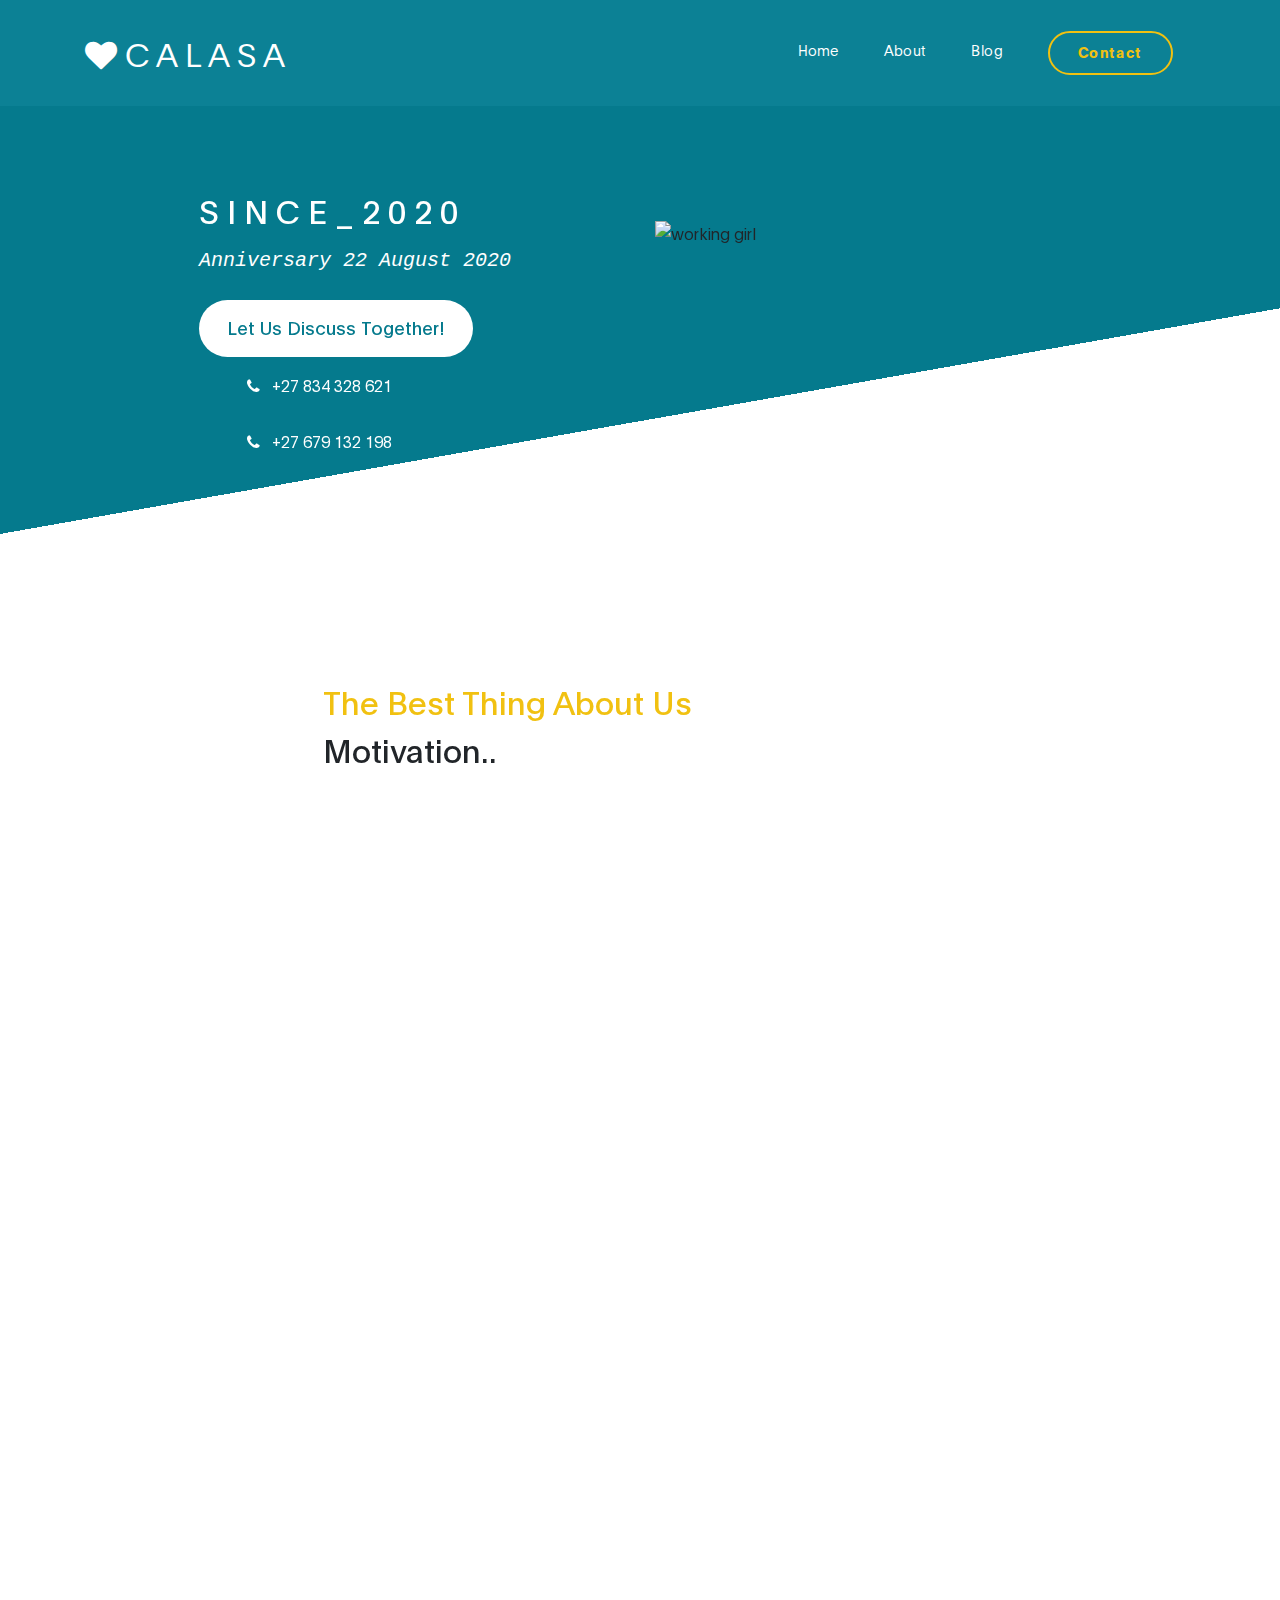
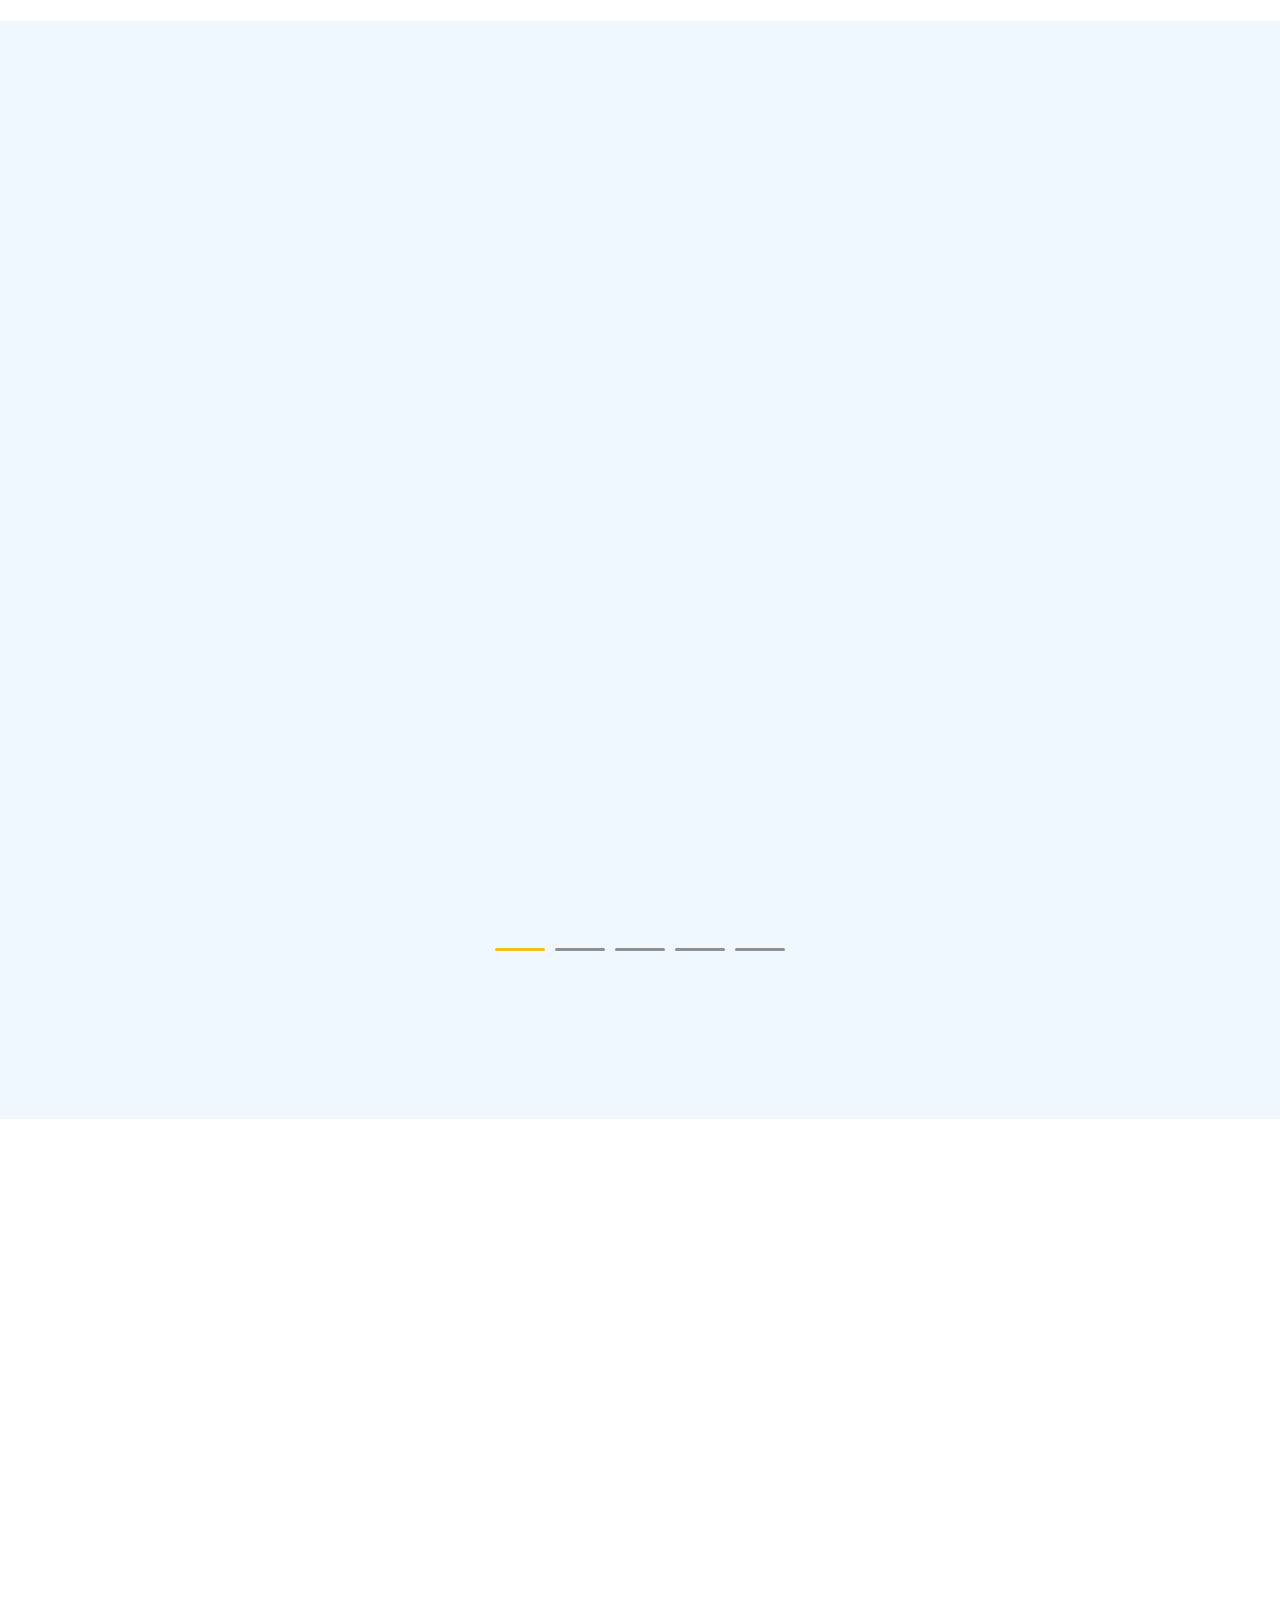
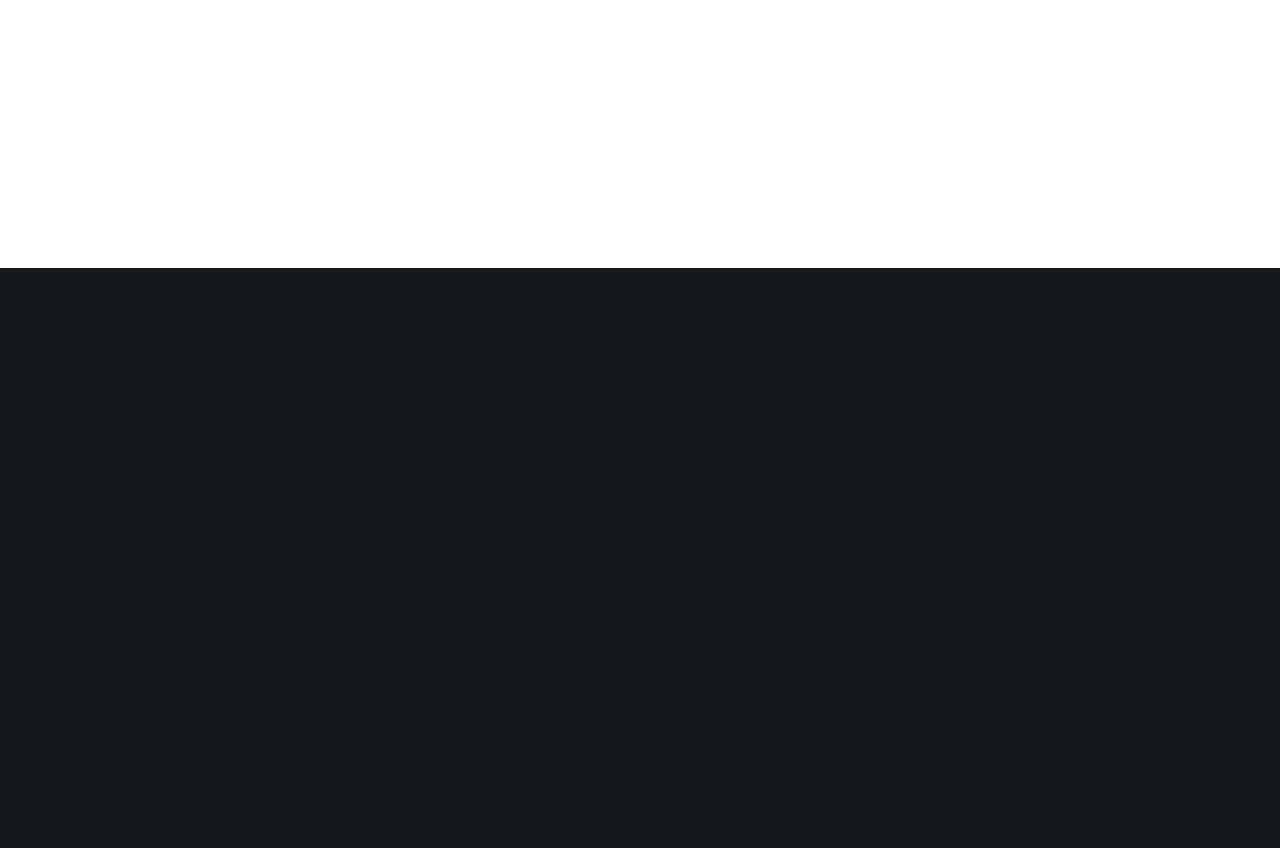
==== index.html @ d248d994 "Add files via upload" ====
<!DOCTYPE html>
<html lang="en">
<head>

     <title>CALASA</title>
<!--

CALASA 

https://calasa.com

-->
     <meta charset="UTF-8">
     <meta http-equiv="X-UA-Compatible" content="IE=Edge">
     <meta name="description" content="">
     <meta name="keywords" content="">
     <meta name="author" content="">
     <meta name="viewport" content="width=device-width, initial-scale=1, maximum-scale=1">

     <link rel="stylesheet" href="css/bootstrap.min.css">
     <link rel="stylesheet" href="css/font-awesome.min.css">
     <link rel="stylesheet" href="css/aos.css">
     <link rel="stylesheet" href="css/owl.carousel.min.css">
     <link rel="stylesheet" href="css/owl.theme.default.min.css">

     <!-- MAIN CSS -->
     <link rel="stylesheet" href="css/templatemo-digital-trend.css">

</head>
<body>

     <!-- MENU BAR -->
     <nav class="navbar navbar-expand-lg">
        <div class="container">
            <a class="navbar-brand" href="index.html">
              <i class="fa fa-heart"></i>
              C A L A S A 
            </a>

            <button class="navbar-toggler" type="button" data-toggle="collapse" data-target="#navbarNav" aria-controls="navbarNav" aria-expanded="false"
                aria-label="Toggle navigation">
                <span class="navbar-toggler-icon"></span>
            </button>

            <div class="collapse navbar-collapse" id="navbarNav">
                <ul class="navbar-nav ml-auto">
                    <li class="nav-item">
                        <a href="#about" class="nav-link smoothScroll">Home</a>
                    </li>
                    <li class="nav-item">
                        <a href="#project" class="nav-link smoothScroll">About</a>
                    </li>
                    <li class="nav-item">
                        <a href="blog.html" class="nav-link">Blog</a>
                    </li>
                    <li class="nav-item">
                        <a href="contact.html" class="nav-link contact">Contact</a>
                    </li>
                </ul>
            </div>
        </div>
    </nav>


     <!-- HERO -->
     <section class="hero hero-bg d-flex justify-content-center align-items-center">
               <div class="container">
                    <div class="row">

                        <div class="col-lg-6 col-md-10 col-12 d-flex flex-column justify-content-center align-items-center">
                              <div class="hero-text">

                                   <h2 class="text-white" data-aos="fade-up">S I N C E _ 2 0 2 0 </h2>
<h5><cite><samp  class="text-white" data-aos="fade-up">Anniversary 22 August 2020<cite></samp></h5>


                                   <a href="contact.html" class="custom-btn btn-bg btn mt-3" data-aos="fade-up" data-aos-delay="100">Let Us Discuss Together!</a>

                                   <strong class="d-block py-3 pl-5 text-white" data-aos="fade-up" data-aos-delay="200"><i class="fa fa-phone mr-2"></i> +27 834 328 621</strong><strong class="d-block py-3 pl-5 text-white" data-aos="fade-up" data-aos-delay="200"><i class="fa fa-phone mr-2"></i> +27 679 132 198</strong>
                              </div>
                        </div>

                        <div class="col-lg-6 col-12">
                          <div class="hero-image" data-aos="fade-up" data-aos-delay="300">

                            <img src="images/working-girl.png" class="img-fluid" alt="working girl">
                          </div>
                        </div>

                    </div>
               </div>
     </section>


     <!-- ABOUT -->
     <section class="about section-padding pb-0" id="about">
          <div class="container">
               <div class="row">

                    <div class="col-lg-7 mx-auto col-md-10 col-12">
                         <div class="about-info">

                              <h2 class="mb-4" data-aos="fade-up"> <strong>The Best Thing About Us</strong> Motivation..</h2>

                              <p class="mb-0" data-aos="fade-up"><cite><samp> Couples who fight often are most likely stronger than couples who do not. 
                                But it's not the fighting makes them stronger it's what takes place after the fighting; The making up. it's coming to the
                                realization that your relationship is more important your differences. 
                              <br><br>It involves acts of forgiveness and acceptance of one's mistakes.You fight and you learn something new about the person.
                                That's how it works. Real relationship aren't perfect, and perfect relationships aren't real #calasa<cite></samp> </p>
                         </div>
                            <p></p>
                            <p></p>
                            <p></p>

                         <div class="about-image" data-aos="fade-up" data-aos-delay="200">

                          <img src="images/office.png" class="img-fluid" alt="office">
                        </div>
                    </div>

               </div>
          </div>
     </section>


     <!-- PROJECT -->
     <section class="project section-padding" id="project">
          <div class="container-fluid">
               <div class="row">

                    <div class="col-lg-12 col-12">

                        <h2 class="mb-5 text-center" data-aos="fade-up">
                            Please take a look through our
                            <strong>profile</strong>
                        </h2>

                         <div class="owl-carousel owl-theme" id="project-slide">
                              <div class="item project-wrapper" data-aos="fade-up" data-aos-delay="100">
                                   <img src="images/project/project-image01.jpg" class="img-fluid" alt="project image">

                                   <div class="project-info">
                                        <small>Husband</small>

                                        <h3>
                                             <a href="project-detail.html">
                                                  <span>SPHESIHLE</span>
                                                  <i class="fa fa-angle-right project-icon"></i>
                                             </a>
                                        </h3>
                                   </div>
                              </div>

                              <div class="item project-wrapper" data-aos="fade-up">
                                   <img src="images/project/project-image02.jpg" class="img-fluid" alt="project image">

                                   <div class="project-info">
                                        <small>Wife</small>

                                        <h3>
                                             <a href="project-detail.html">
                                                  <span>NTOMBOKHANYO</span>
                                                  <i class="fa fa-angle-right project-icon"></i>
                                             </a>
                                        </h3>
                                   </div>
                              </div>

                              <div class="item project-wrapper" data-aos="fade-up">
                                   <img src="images/project/project-image03.jpg" class="img-fluid" alt="project image">

                                   <div class="project-info">
                                        <small>Us</small>

                                        <h3>
                                             <a href="project-detail.html">
                                                  <span>CALASA</span>
                                                  <i class="fa fa-angle-right project-icon"></i>
                                             </a>
                                        </h3>
                                   </div>
                              </div>

                              <div class="item project-wrapper" data-aos="fade-up">
                                   <img src="images/project/project-image04.jpg" class="img-fluid" alt="project image">

                                   <div class="project-info">
                                        <small>Wife</small>

                                        <h3>
                                             <a href="project-detail.html">
                                                  <span>ASAVELA</span>
                                                  <i class="fa fa-angle-right project-icon"></i>
                                             </a>
                                        </h3>
                                   </div>
                              </div>

                              <div class="item project-wrapper" data-aos="fade-up">
                                   <img src="images/project/project-image05.jpg" class="img-fluid" alt="project image">

                                   <div class="project-info">
                                        <small>Husband</small>

                                        <h3>
                                             <a href="project-detail.html">
                                                  <span>CALVIN</span>
                                                  <i class="fa fa-angle-right project-icon"></i>
                                             </a>
                                        </h3>
                                   </div>
                              </div>
                         </div>
                    </div>

               </div>
          </div>
     </section>


     <!-- TESTIMONIAL -->
     <section class="testimonial section-padding">
          <div class="container">
               <div class="row">

                    <div class="col-lg-6 col-md-5 col-12">
                        <div class="contact-image" data-aos="fade-up">

                          <img src="images/female-avatar.png" class="img-fluid" alt="website">
                        </div>
                    </div>

                    <div class="col-lg-6 col-md-7 col-12">
                      <h4 class="my-5 pt-3" data-aos="fade-up" data-aos-delay="100">ASAVELA.N KHASA</h4>

                      <div class="quote" data-aos="fade-up" data-aos-delay="200"></div>

                      <h2 class="mb-4" data-aos="fade-up" data-aos-delay="300">....</h2>

                      <p data-aos="fade-up" data-aos-delay="400">
                        <strong> </strong>

                        <span class="mx-1"></span>

                        <small>(My Love)</small>
                      </p>
                    </div>

               </div>
          </div>
     </section>


    <footer class="site-footer">
      <div class="container">
        <div class="row">

          <div class="col-lg-5 mx-lg-auto col-md-8 col-10">
            <h1 class="text-white" data-aos="fade-up" data-aos-delay="100">We make creative <strong>things</strong> only.</h1>
          </div>

          <div class="col-lg-3 col-md-6 col-12" data-aos="fade-up" data-aos-delay="200">
            <h4 class="my-4">Contact Info</h4>

            <p class="mb-1">
              <i class="fa fa-phone mr-2 footer-icon"></i> 
              +27 834 3286 21
            <p class="mb-1">
              <i class="fa fa-phone mr-2 footer-icon"></i>
              +27 679 1321 98
            </p>

            <p>
              <a href="#">
                <i class="fa fa-envelope mr-2 footer-icon"></i>
                sphecalvin17@gmail.com
                <i class="fa fa-envelope mr-2 footer-icon"></i>
                asavelakhasa6623@gmail.com
              </a>
            </p>
          </div>

          <div class="col-lg-3 col-md-6 col-12" data-aos="fade-up" data-aos-delay="300">
            <h4 class="my-4">Our Studio</h4>

            <p class="mb-1">
              <i class="fa fa-home mr-2 footer-icon"></i> 
              66 Russell streets 
Durban 
4001
            </p>
          </div>

          <div class="col-lg-4 mx-lg-auto text-center col-md-8 col-12" data-aos="fade-up" data-aos-delay="400">
            <p class="copyright-text">Copyright &copy; 2022 @calasa

            <br>
          
          </div>

          <div class="col-lg-4 mx-lg-auto col-md-6 col-12" data-aos="fade-up" data-aos-delay="500">
            
            <ul class="footer-link">
              <li><a href="#">Home</a></li>
              <li><a href="#">About</a></li>
              <li><a href="#">Privacy</a></li>
            </ul>
          </div>

          <div class="col-lg-3 mx-lg-auto col-md-6 col-12" data-aos="fade-up" data-aos-delay="600">
            <ul class="social-icon">
              <li><a href="#" class="fa fa-instagram"></a></li>
              <li><a href="#" class="fa fa-twitter"></a></li>
              <li><a href="#" class="fa fa-github"></a></li>
              <li><a href="#" class="fa fa-facebook"></a></li>
              <li><a href="#" class="fa fa-whatsapp"></a></li.                    
              <li><a href="#" class="fa fa-skype"></a></li>
            </ul>
          </div>

        </div>
      </div>
    </footer>


     <!-- SCRIPTS -->
     <script src="js/jquery.min.js"></script>
     <script src="js/bootstrap.min.js"></script>
     <script src="js/aos.js"></script>
     <script src="js/owl.carousel.min.js"></script>
     <script src="js/smoothscroll.js"></script>
     <script src="js/custom.js"></script>

</body>
</html>
---- css/templatemo-digital-trend.css ----
﻿/*

DIGITAL TREND

https://templatemo.com/tm-538-digital-trend

*/
  
  @font-face {
      font-family: 'Plain-Regular';
      src: url('../fonts/Plain-Regular.woff2') format('woff2'),
          url('../fonts/Plain-Regular.woff') format('woff');
      font-weight: normal;
      font-style: normal;
  }

  @font-face {
      font-family: 'Plain-Light';
      src: url('../fonts/Plain-Light.woff2') format('woff2'),
          url('../fonts/Plain-Light.woff') format('woff');
      font-weight: bold;
      font-style: normal;
  }

  @font-face {
      font-family: 'Plain-Bold';
      src: url('../fonts/Plain-Bold.woff2') format('woff2'),
          url('../fonts/Plain-Bold.woff') format('woff');
      font-weight: bold;
      font-style: normal;
  }

  :root {
    --primary-color:        #057a8d;
    --secondary-color:      #f1c111;
    --white-color:          #ffffff;
    --dark-color:           #171819;
    --project-bg:           #f0f8ff;
    --menu-bg:              #0c8195;

    --title-color:          #15141a;
    --gray-color:           #909090;
    --link-color:           #404040;
    --p-color:              #666262;

    --base-font-family:     'Plain-Light', sans-serif;
    --title-font-family:    'Plain-Regular', sans-serif;
    --font-bold-family:     'Plain-Bold', sans-serif;
    --font-weight-bold:     bold;

    --h1-font-size:         42px;
    --h2-font-size:         32px;
    --h3-font-size:         24px;
    --p-font-size:          18px;
    --base-font-size:       16px;
    --menu-font-size:       14px;

    --border-radius-large:  100px;
    --border-radius-small:  5px;
  }

  body {
    background: var(--white-color);
    font-family: var(--base-font-family);
  }


  /*---------------------------------------
     TYPOGRAPHY              
  -----------------------------------------*/

  h1,h2,h3,h4,h5,h6 {
    font-family: var(--title-font-family);
    line-height: inherit;
  }

  h1 {
    color: var(--title-color);
    font-size: var(--h1-font-size);
  }

  h2 {
    font-size: var(--h2-font-size);
    font-weight: 100;
  }

  h3 {
    font-size: var(--h3-font-size);
    font-weight: 100;
    margin-bottom: 0;
  }

  h4 {
    color: var(--gray-color);
    font-family: var(--base-font-family);
    font-size: var(--p-font-size);
    letter-spacing: 1px;
    text-transform: uppercase;
  }

  p {
    color: var(--p-color);
    font-size: var(--p-font-size);
    line-height: 1.5em;
  }

  b, 
  strong {
    letter-spacing: 0;
    color: var(--secondary-color);
  }


  /*  BLOCKQUOTES */
  .quote {
    position: relative;
    margin: 0;
  }

  .quote::after {
    content: "“";
    position: absolute;
    bottom: -80px;
    left: 20px;
    font-family: times;
    color: var(--gray-color);
    font-weight: var(--font-weight-bold);
    font-size: 14em;
    line-height: 0;
    opacity: 0.10;
  }

  blockquote {
    border-left: 5px solid rgba(0,0,0,0.05);
    display: block;
    margin: 42px 0;
    padding: 14px 22px;
    color: rgba(0,0,0,0.5);
  }


  /* BUTTON */
  .custom-btn {
    background: transparent;
    border: 2px solid var(--dark-color);
    border-radius: var(--border-radius-large);
    padding: 12px 26px 14px 26px;
    color: var(--dark-color);
    font-family: var(--title-font-family);
    font-size: var(--p-font-size);
    white-space: nowrap;
  }

  .custom-btn.btn-bg {
    background: var(--white-color);
    color: var(--primary-color);
    border-color: transparent;
	transition: all .3s ease;
  }
  
  .custom-btn:hover,
  .custom-btn:focus {
    background: var(--dark-color);
    color: var(--white-color);
    border-color: transparent;
  }


  /*---------------------------------------
     GENERAL               
  -----------------------------------------*/

  * {
    -webkit-box-sizing: border-box;
    -moz-box-sizing: border-box;
    box-sizing: border-box;
  }

  *::before,
  *::after {
    -webkit-box-sizing: border-box;
    -moz-box-sizing: border-box;
    box-sizing: border-box;
  }

  a {
    color: var(--link-color);
    font-weight: normal;
    text-decoration: none;
  }

  a:hover, 
  a:active, 
  a:focus {
    color: var(--secondary-color);
    outline: none;
    text-decoration: none;
  }

  ::selection {
    background: var(--secondary-color);
    color: var(--white-color);
  }

  .section-padding {
    padding: 8em 0;
  }
  .section-padding-half {
    padding: 4em 0;
  }

  .google-map iframe {
    display: block;
    width: 100%;
  }



  /*---------------------------------------
    MENU             
  -----------------------------------------*/

  .navbar {
    background: var(--menu-bg);
    z-index: 2;
    top: 0;
    right: 0;
    left: 0;
    padding: 1.5em;
  }

  .navbar-brand {
    color: var(--white-color);
    font-size: var(--h2-font-size);
  }

  .nav-link {
    color: var(--white-color);
    font-size: var(--menu-font-size);
    letter-spacing: 0.4px;
    margin: 0 1.6em;
    padding: 0.6em;
  }

  .nav-link.active,
  .nav-link:hover {
    color: var(--secondary-color);
  }

  .navbar-expand-lg .navbar-nav .nav-link {
    padding-right: 0;
    padding-left: 0;
  }

  .navbar-expand-lg .navbar-nav .nav-link.contact {
    border: 2px solid var(--secondary-color);
    border-radius: var(--border-radius-large);
    color: var(--secondary-color);
    font-family: var(--font-bold-family);
    padding: 0.6em 2em 0.8em 2em;
  }

  .navbar-expand-lg .navbar-nav .nav-link.contact:hover,
  .navbar-expand-lg .navbar-nav .nav-link.contact.active {
    background: var(--secondary-color);
    color: var(--white-color);
  }

  .navbar-nav .navbar-toggler-icon {
    background: none;
  }

  .navbar-toggler {
    border: 0;
    padding: 0;
    cursor: pointer;
    margin: 0 10px 0 0;
    width: 30px;
    height: 35px;
    outline: none;
  }

  .navbar-toggler:focus {
    outline: none;
  }

  .navbar-toggler[aria-expanded="true"] .navbar-toggler-icon {
    background: transparent;
  }

  .navbar-toggler[aria-expanded="true"] .navbar-toggler-icon::before,
  .navbar-toggler[aria-expanded="true"] .navbar-toggler-icon::after {
    transition: top 300ms 50ms ease, -webkit-transform 300ms 350ms ease;
    transition: top 300ms 50ms ease, transform 300ms 350ms ease;
    transition: top 300ms 50ms ease, transform 300ms 350ms ease, -webkit-transform 300ms 350ms ease;
    top: 0;
  }

  .navbar-toggler[aria-expanded="true"] .navbar-toggler-icon::before {
    transform: rotate(45deg);
  }

  .navbar-toggler[aria-expanded="true"] .navbar-toggler-icon::after {
    transform: rotate(-45deg);
  }

  .navbar-toggler .navbar-toggler-icon {
    background: var(--white-color);
    transition: background 10ms 300ms ease;
    display: block;
    width: 30px;
    height: 2px;
    position: relative;
  }

  .navbar-toggler .navbar-toggler-icon::before,
  .navbar-toggler .navbar-toggler-icon::after {
    transition: top 300ms 350ms ease, -webkit-transform 300ms 50ms ease;
    transition: top 300ms 350ms ease, transform 300ms 50ms ease;
    transition: top 300ms 350ms ease, transform 300ms 50ms ease, -webkit-transform 300ms 50ms ease;
    position: absolute;
    right: 0;
    left: 0;
    background: var(--white-color);
    width: 30px;
    height: 2px;
    content: '';
  }

  .navbar-toggler .navbar-toggler-icon::before {
    top: -8px;
  }

  .navbar-toggler .navbar-toggler-icon::after {
    top: 8px;
  }



  /*---------------------------------------
     HERO              
  -----------------------------------------*/

  .hero {
    position: relative;
    padding: 5em 0;
    overflow: hidden;
  }

  .hero-bg {
    background: linear-gradient(170deg, var(--primary-color) 64%, var(--white-color) 30%);
  }

  .hero-image {
    position: relative;
    top: 2em;
  }



  /*---------------------------------------
     PROJECT              
  -----------------------------------------*/

  .project {
    background: var(--project-bg);
  }

  .project-wrapper {
    position: relative;
  }

  .project-wrapper img {
    border-radius: var(--border-radius-small);
  }

  .project-info {
    background: var(--white-color);
    border-radius: var(--border-radius-small);
    position: absolute;
    bottom: 32px;
    right: 32px;
    left: 32px;
    width: 90%;
    padding: 32px;
  }

  .project-info small {
    font-family: Plain-Bold;
    color: var(--gray-color);
    position: relative;
    top: 2px;
  }

  .project-info a {
    color: var(--primary-color);
  }

  .project-info .project-icon {
    background: var(--primary-color);
  }

  .project-icon {
    position: absolute;
    right: 30px;
    top: 40px;
    background: var(--dark-color);
    border-radius: var(--border-radius-large);
    color: var(--white-color);
    font-size: var(--h2-font-size);
    width: 40px;
    height: 40px;
    line-height: 40px;
    text-align: center;
    padding-left: 5px;
  }

  .owl-theme .owl-dots .owl-dot {
    outline: none;
  }

  .owl-theme .owl-dots .owl-dot span {
    background: var(--gray-color);
    width: 50px;
    height: 3px;
    margin:  35px 5px;
  }

  .owl-theme .owl-dots .owl-dot.active span, 
  .owl-theme .owl-dots .owl-dot:hover span {
    background: var(--secondary-color);
  }

  .list-detail {
    margin-left: 1em;
    padding-left: 1em;
    position: relative;
  }

  .list-detail li {
    display: block;
    list-style: none;
    margin: 0.6em 0 0 0.8em;
  }

  .list-detail li::before {
    content: "";
    width: 0;
    height: 0;
    border-width: 0 16px 16px 0;
    border-color: transparent var(--secondary-color) transparent transparent;
    border-style: solid;
    position: absolute;
    left: 0;
  }

  .list-detail span {
    position: relative;
    bottom: 5px;
  }

  .client-info img {
    width: 100px;
    margin-right: 1em;
  }



  /*---------------------------------------
      ABOUT            
  -----------------------------------------*/

 

  /*---------------------------------------
      BLOG            
  -----------------------------------------*/

  .blog-header {
    border-radius: var(--border-radius-small);
    position: relative;
    overflow: hidden;
  }

  .blog-header img {
    border-radius: var(--border-radius-small);
    display: block;
  }

  .blog-header-info {
    background: linear-gradient(transparent,rgba(0,0,0,0.95));
    position: absolute;
    right: 0;
    left: 0;
    bottom: 0;
    padding: 2em;
  }

  .blog-header-info h3 {
    max-width: 80%;
  }

  .blog-header-info a {
    color: var(--white-color);
  }

  .blog-header-info a:hover {
    color: var(--secondary-color);
  }

  .blog-sidebar img {
    border-radius: var(--border-radius-small);
    width: 159px;
    margin-right: 22px;
  }

  .blog-sidebar h3 {
    font-size: 18px;
  }



  /*---------------------------------------
     CONTACT              
  -----------------------------------------*/

  .newsletter-form .form-control,
  .contact-form .form-control {
    box-shadow: none;
    background: var(--project-bg);
    border: 0;
    padding: 1.7em 1.3em;
    margin: 14px 0;
  }

  .newsletter-form button,
  .contact-form #submit-button {
    background: var(--primary-color);
    border-radius: var(--border-radius-large);
    color: var(--white-color);
    cursor: pointer;
    font-size: var(--p-font-size);
    line-height: 0px;
    padding: 1.5em 1.3em;
  }

  .newsletter-form button {
    background: var(--secondary-color);
  }



  /*---------------------------------------
     FOOTER              
  -----------------------------------------*/

  .site-footer {
    background: var(--dark-color);
    padding: 7em 0 6em 0;
  }

  .site-footer a {
    color: var(--p-color);
  }

  .site-footer a:hover,
  .footer-icon {
    color: var(--secondary-color);
  }

  .footer-link li {
    display: inline-block;
    list-style: none;
    margin: 0 10px;
  }

  .copyright-text,
  .footer-link,
  .site-footer .social-icon {
    margin-top: 6em;
  }

  .copyright-text {
    margin-top: 5.3em;
  }



  /*---------------------------------------
     SOCIAL ICON              
  -----------------------------------------*/

  .social-icon {
    position: relative;
    padding: 0;
    margin: 4em 0 0 0;
  }

  .social-icon li {
    display: inline-block;
    list-style: none;
  }

  .social-icon li a {
    text-decoration: none;
    display: inline-block;
    font-size: var(--base-font-size);
    margin: 10px;
    text-align: center;
  }



  /*---------------------------------------
     RESPONSIVE STYLES              
  -----------------------------------------*/

  @media screen and (min-width: 1200px) {

    .about-info h2 {
      max-width: 70%;
    }
  }

  @media screen and (min-width: 991px) {

    .project h2 {
      max-width: 32%;
      margin: 0 auto;
    }
  }

  @media screen and (max-width: 991px) {

    .hero {
      padding-top: 14em;
    }

    .hero-text {
      bottom: 2em;
    }

    .navbar {
      padding: 1em;
    }

    .navbar-collapse {
      text-align: center;
      padding: 2.5em 0;
    }

    .nav-link {
      display: inline-block;
    }

    .navbar-expand-lg .navbar-nav .nav-link.contact {
      margin: 1em 0;
    }

    .copyright-text, 
    .footer-link, 
    .site-footer .social-icon {
      margin-top: 3em;
      padding: 0;
      text-align: left;
    }
  }

  @media screen and (max-width: 767px) {

    h1 {
      font-size: 36px;
    }

    h2 {
      font-size: 28px;
    }

    h3 {
      font-size: 22px;
    }

    .project-info {
      right: 0;
      left: 0;
      margin: 0 auto;
    }

    .footer-link, 
    .site-footer .social-icon {
      margin-top: 1em;
    }

    .copyright-text {
      margin: 2.5em 0 1em 0;
    }

    .footer-link li {
      margin-left: 0;
    }
  }
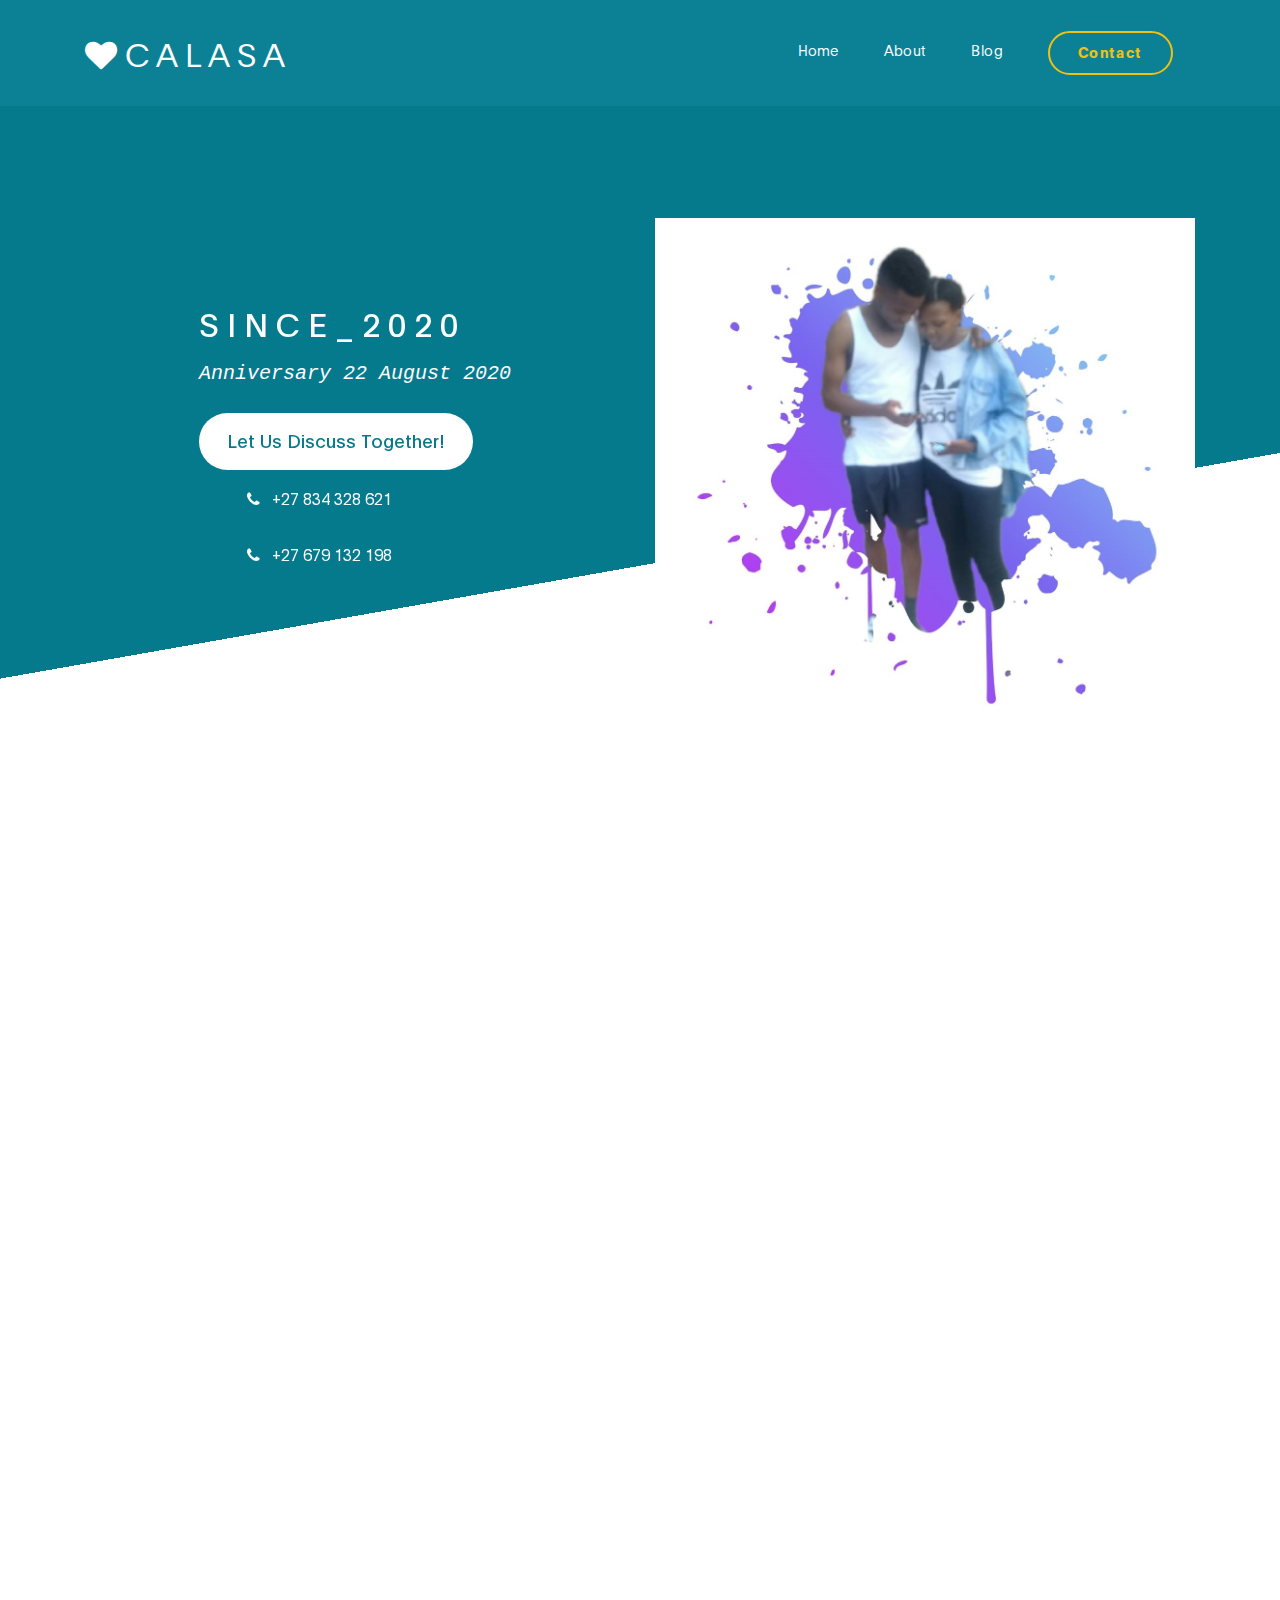
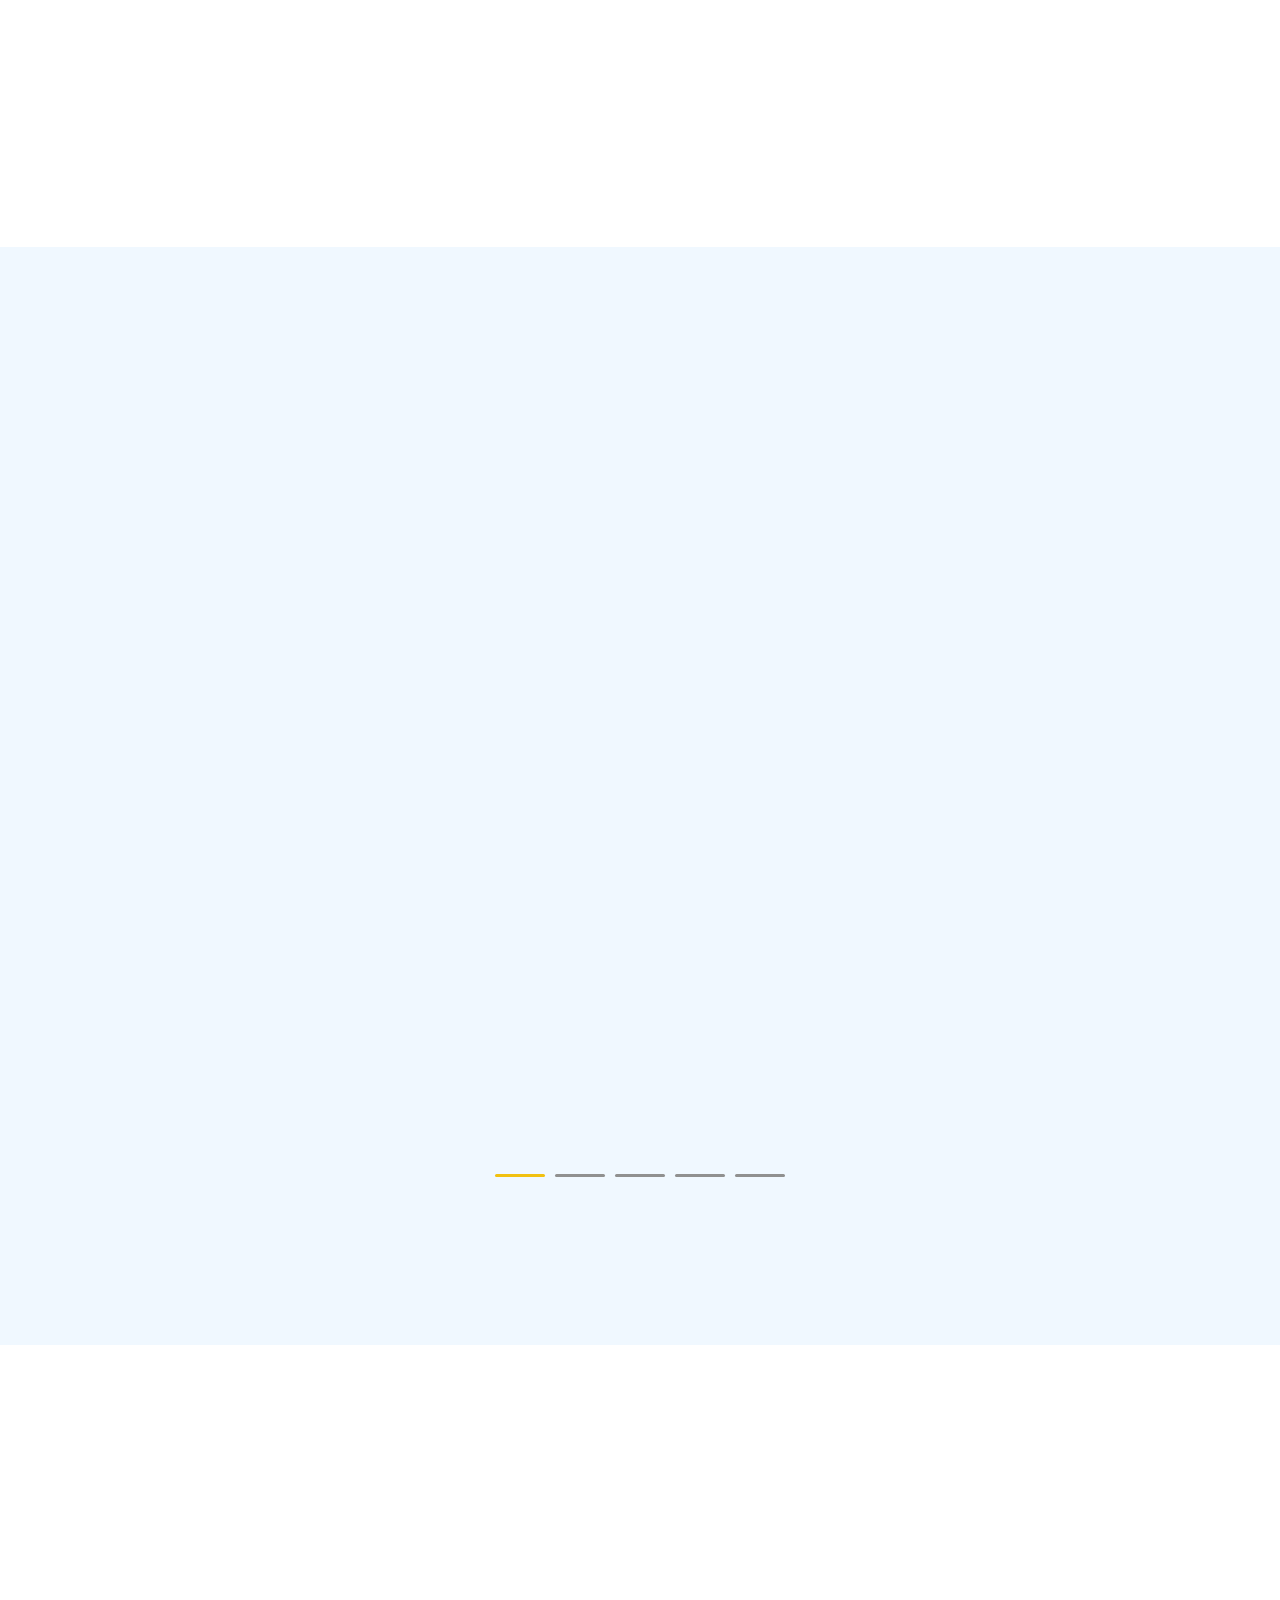
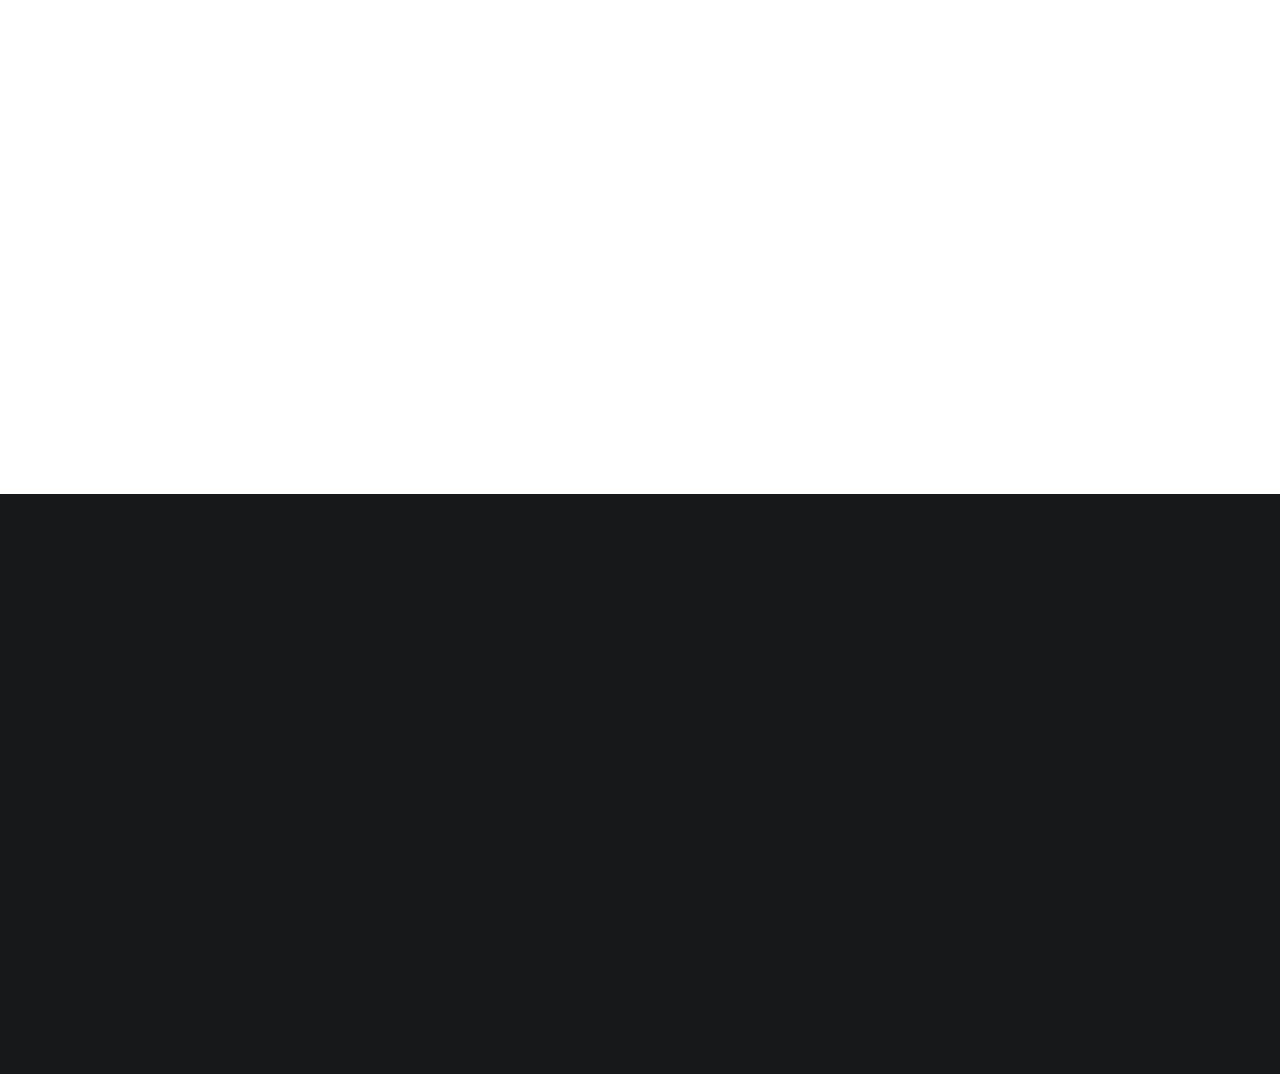
==== commit 7ac040b6: "Update index.html" ====
--- a/index.html
+++ b/index.html
@@ -83,7 +83,7 @@
                         <div class="col-lg-6 col-12">
                           <div class="hero-image" data-aos="fade-up" data-aos-delay="300">
 
-                            <img src="images/working-girl.png" class="img-fluid" alt="working girl">
+                            <img src="images/working-girl.PNG" class="img-fluid" alt="working girl">
                           </div>
                         </div>
 
@@ -332,4 +332,4 @@
      <script src="js/custom.js"></script>
 
 </body>
-</html>+</html>
